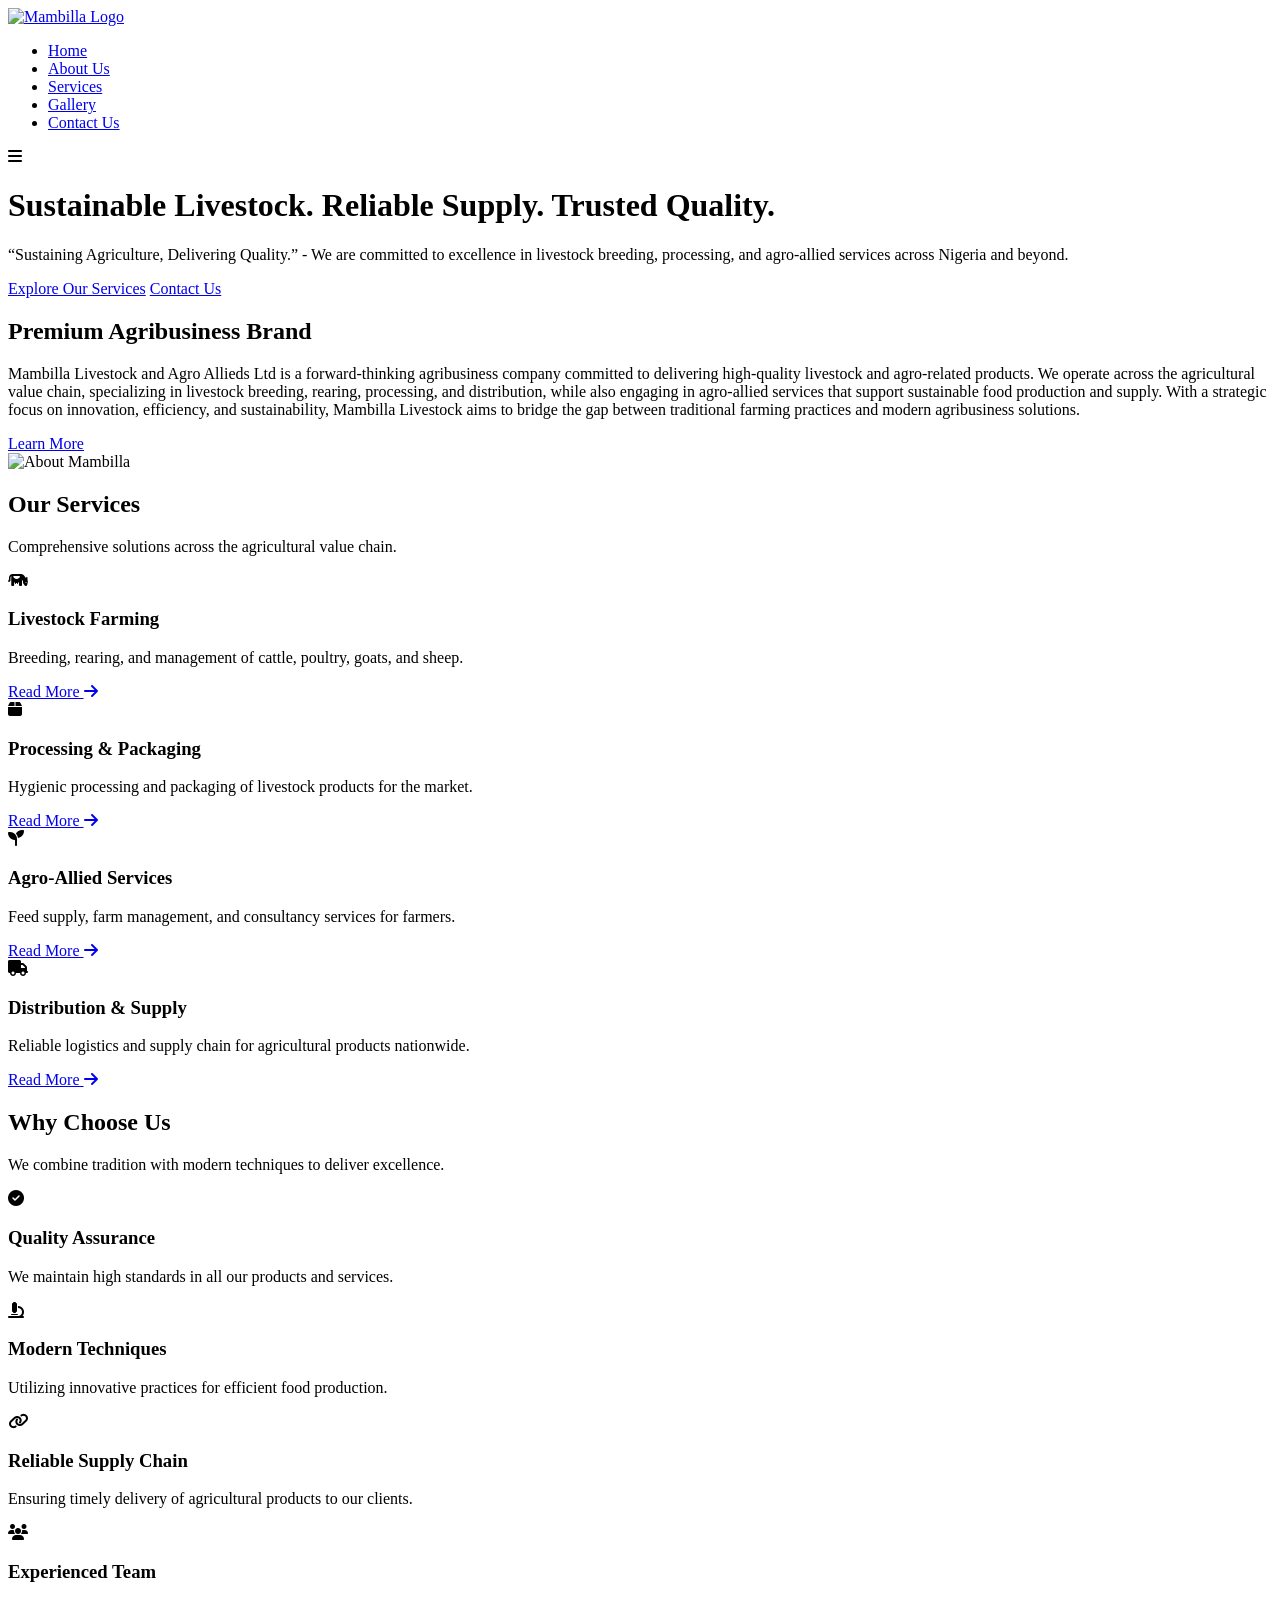
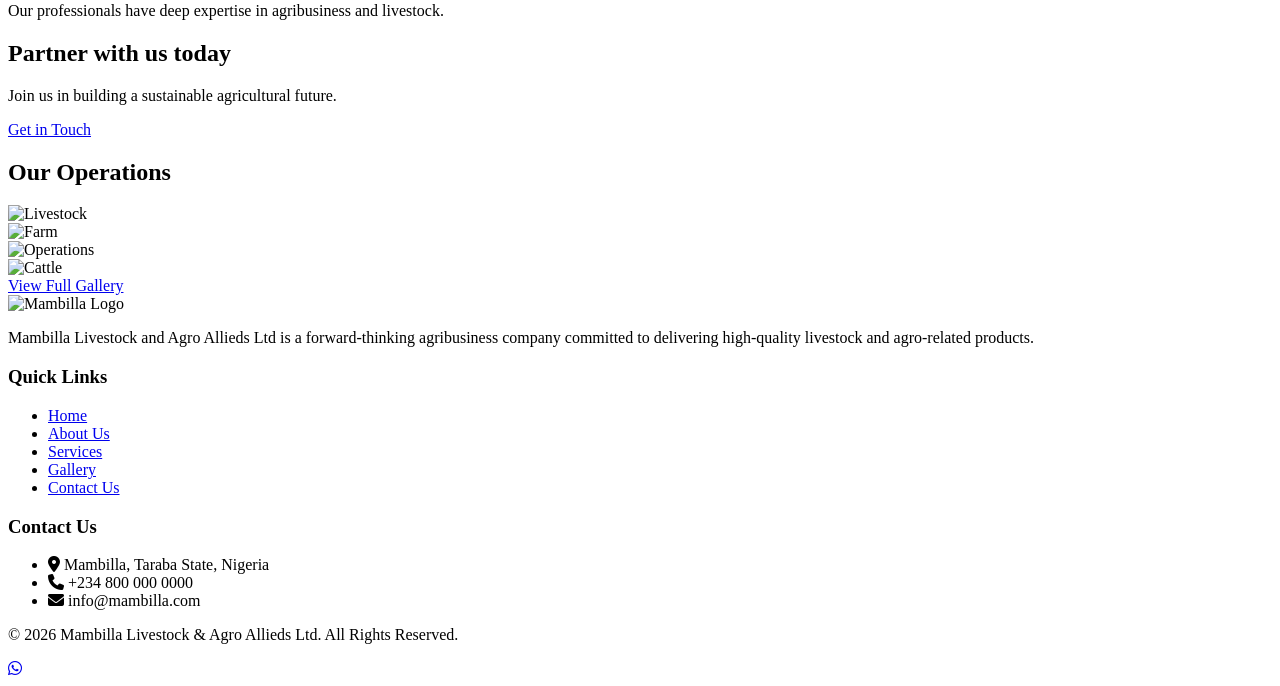
==== index.html @ 4de37ef5 "Add files via upload" ====
<!DOCTYPE html>
<html lang="en">
<head>
    <meta charset="UTF-8">
    <meta name="viewport" content="width=device-width, initial-scale=1.0">
    <title>Mambilla Livestock & Agro Allieds Ltd - Sustainable Livestock</title>
    <link rel="stylesheet" href="css/style.css">
    <link rel="preconnect" href="https://fonts.googleapis.com">
    <link rel="preconnect" href="https://fonts.gstatic.com" crossorigin>
    <link href="https://fonts.googleapis.com/css2?family=Montserrat:wght@700&family=Roboto:wght@400;700&display=swap" rel="stylesheet">
    <link rel="stylesheet" href="https://cdnjs.cloudflare.com/ajax/libs/font-awesome/6.5.1/css/all.min.css">
    <link rel="icon" type="image/jpeg" href="assets/images/logo.jpeg">
</head>
<body>

    <!-- Navbar -->
    <nav class="navbar">
        <div class="container">
            <a href="index.html" class="logo">
                <img src="assets/images/logo.jpeg" alt="Mambilla Logo">
            </a>
            <ul class="nav-links">
                <li><a href="index.html" class="active">Home</a></li>
                <li><a href="about.html">About Us</a></li>
                <li><a href="services.html">Services</a></li>
                <li><a href="gallery.html">Gallery</a></li>
                <li><a href="contact.html">Contact Us</a></li>
            </ul>
            <div class="menu-toggle">
                <i class="fas fa-bars"></i>
            </div>
        </div>
    </nav>

    <!-- Hero Section -->
    <header class="hero">
        <div class="container">
            <h1>Sustainable Livestock. Reliable Supply. Trusted Quality.</h1>
            <p>“Sustaining Agriculture, Delivering Quality.” - We are committed to excellence in livestock breeding, processing, and agro-allied services across Nigeria and beyond.</p>
            <div class="hero-btns">
                <a href="services.html" class="btn btn-primary">Explore Our Services</a>
                <a href="contact.html" class="btn btn-outline">Contact Us</a>
            </div>
        </div>
    </header>

    <!-- About Preview Section -->
    <section class="section about-preview">
        <div class="container">
            <div class="about-grid">
                <div class="about-text reveal reveal-left">
                    <h2>Premium Agribusiness Brand</h2>
                    <p>Mambilla Livestock and Agro Allieds Ltd is a forward-thinking agribusiness company committed to delivering high-quality livestock and agro-related products. We operate across the agricultural value chain, specializing in livestock breeding, rearing, processing, and distribution, while also engaging in agro-allied services that support sustainable food production and supply. With a strategic focus on innovation, efficiency, and sustainability, Mambilla Livestock aims to bridge the gap between traditional farming practices and modern agribusiness solutions.</p>
                    <a href="about.html" class="btn btn-primary">Learn More</a>
                </div>
                <div class="about-img reveal reveal-right">
                    <img src="assets/images/WhatsApp Image 2026-03-23 at 17.34.23.jpeg" alt="About Mambilla">
                </div>
            </div>
        </div>
    </section>

    <!-- Services Overview -->
    <section class="section services-overview bg-light">
        <div class="container">
            <div class="section-title text-center reveal reveal-up">
                <h2>Our Services</h2>
                <p>Comprehensive solutions across the agricultural value chain.</p>
            </div>
            <div class="services-grid">
                <div class="service-card reveal reveal-up">
                    <i class="fa-solid fa-cow"></i>
                    <h3>Livestock Farming</h3>
                    <p>Breeding, rearing, and management of cattle, poultry, goats, and sheep.</p>
                    <a href="services.html">Read More <i class="fa-solid fa-arrow-right"></i></a>
                </div>
                <div class="service-card reveal reveal-up">
                    <i class="fa-solid fa-box"></i>
                    <h3>Processing & Packaging</h3>
                    <p>Hygienic processing and packaging of livestock products for the market.</p>
                    <a href="services.html">Read More <i class="fa-solid fa-arrow-right"></i></a>
                </div>
                <div class="service-card reveal reveal-up">
                    <i class="fa-solid fa-seedling"></i>
                    <h3>Agro-Allied Services</h3>
                    <p>Feed supply, farm management, and consultancy services for farmers.</p>
                    <a href="services.html">Read More <i class="fa-solid fa-arrow-right"></i></a>
                </div>
                <div class="service-card reveal reveal-up">
                    <i class="fa-solid fa-truck"></i>
                    <h3>Distribution & Supply</h3>
                    <p>Reliable logistics and supply chain for agricultural products nationwide.</p>
                    <a href="services.html">Read More <i class="fa-solid fa-arrow-right"></i></a>
                </div>
            </div>
        </div>
    </section>

    <!-- Why Choose Us -->
    <section class="section why-choose-us">
        <div class="container">
            <div class="section-title text-center reveal reveal-up">
                <h2>Why Choose Us</h2>
                <p>We combine tradition with modern techniques to deliver excellence.</p>
            </div>
            <div class="features-grid">
                <div class="feature-item reveal reveal-up">
                    <div class="feature-icon"><i class="fas fa-check-circle"></i></div>
                    <h3>Quality Assurance</h3>
                    <p>We maintain high standards in all our products and services.</p>
                </div>
                <div class="feature-item reveal reveal-up">
                    <div class="feature-icon"><i class="fas fa-microscope"></i></div>
                    <h3>Modern Techniques</h3>
                    <p>Utilizing innovative practices for efficient food production.</p>
                </div>
                <div class="feature-item reveal reveal-up">
                    <div class="feature-icon"><i class="fas fa-link"></i></div>
                    <h3>Reliable Supply Chain</h3>
                    <p>Ensuring timely delivery of agricultural products to our clients.</p>
                </div>
                <div class="feature-item reveal reveal-up">
                    <div class="feature-icon"><i class="fas fa-users"></i></div>
                    <h3>Experienced Team</h3>
                    <p>Our professionals have deep expertise in agribusiness and livestock.</p>
                </div>
            </div>
        </div>
    </section>

    <!-- Call-To-Action -->
    <section class="section cta reveal reveal-up">
        <div class="container text-center">
            <h2>Partner with us today</h2>
            <p>Join us in building a sustainable agricultural future.</p>
            <a href="contact.html" class="btn btn-primary">Get in Touch</a>
        </div>
    </section>

    <!-- Gallery Preview -->
    <section class="section gallery-preview">
        <div class="container">
            <div class="section-title text-center reveal reveal-up">
                <h2>Our Operations</h2>
            </div>
            <div class="gallery-grid-detailed">
                <div class="gallery-item reveal reveal-up">
                    <img src="assets/images/WhatsApp Image 2026-03-23 at 17.34.23 (1).jpeg" alt="Livestock">
                </div>
                <div class="gallery-item reveal reveal-up">
                    <img src="assets/images/WhatsApp Image 2026-03-23 at 17.34.24.jpeg" alt="Farm">
                </div>
                <div class="gallery-item reveal reveal-up">
                    <img src="assets/images/WhatsApp Image 2026-03-23 at 17.34.25 (1).jpeg" alt="Operations">
                </div>
                <div class="gallery-item reveal reveal-up">
                    <img src="assets/images/WhatsApp Image 2026-03-23 at 17.34.25 (2).jpeg" alt="Cattle">
                </div>
            </div>
            <div class="text-center mt-4">
                <a href="gallery.html" class="btn btn-outline">View Full Gallery</a>
            </div>
        </div>
    </section>

    <!-- Footer -->
    <footer>
        <div class="container">
            <div class="footer-content">
                <div class="footer-about">
                    <div class="footer-logo">
                        <img src="assets/images/logo.jpeg" alt="Mambilla Logo">
                    </div>
                    <p>Mambilla Livestock and Agro Allieds Ltd is a forward-thinking agribusiness company committed to delivering high-quality livestock and agro-related products.</p>
                </div>
                <div class="footer-links">
                    <h3>Quick Links</h3>
                    <ul>
                        <li><a href="index.html">Home</a></li>
                        <li><a href="about.html">About Us</a></li>
                        <li><a href="services.html">Services</a></li>
                        <li><a href="gallery.html">Gallery</a></li>
                        <li><a href="contact.html">Contact Us</a></li>
                    </ul>
                </div>
                <div class="footer-links">
                    <h3>Contact Us</h3>
                    <ul>
                        <li><i class="fas fa-map-marker-alt"></i> Mambilla, Taraba State, Nigeria</li>
                        <li><i class="fas fa-phone"></i> +234 800 000 0000</li>
                        <li><i class="fas fa-envelope"></i> info@mambilla.com</li>
                    </ul>
                </div>
            </div>
            <div class="footer-bottom">
                <p>&copy; 2026 Mambilla Livestock & Agro Allieds Ltd. All Rights Reserved.</p>
            </div>
        </div>
    </footer>

    <!-- WhatsApp Button -->
    <a href="https://wa.me/2348000000000" class="whatsapp-btn" target="_blank">
        <i class="fab fa-whatsapp"></i>
    </a>

    <script src="js/script.js"></script>
</body>
</html>
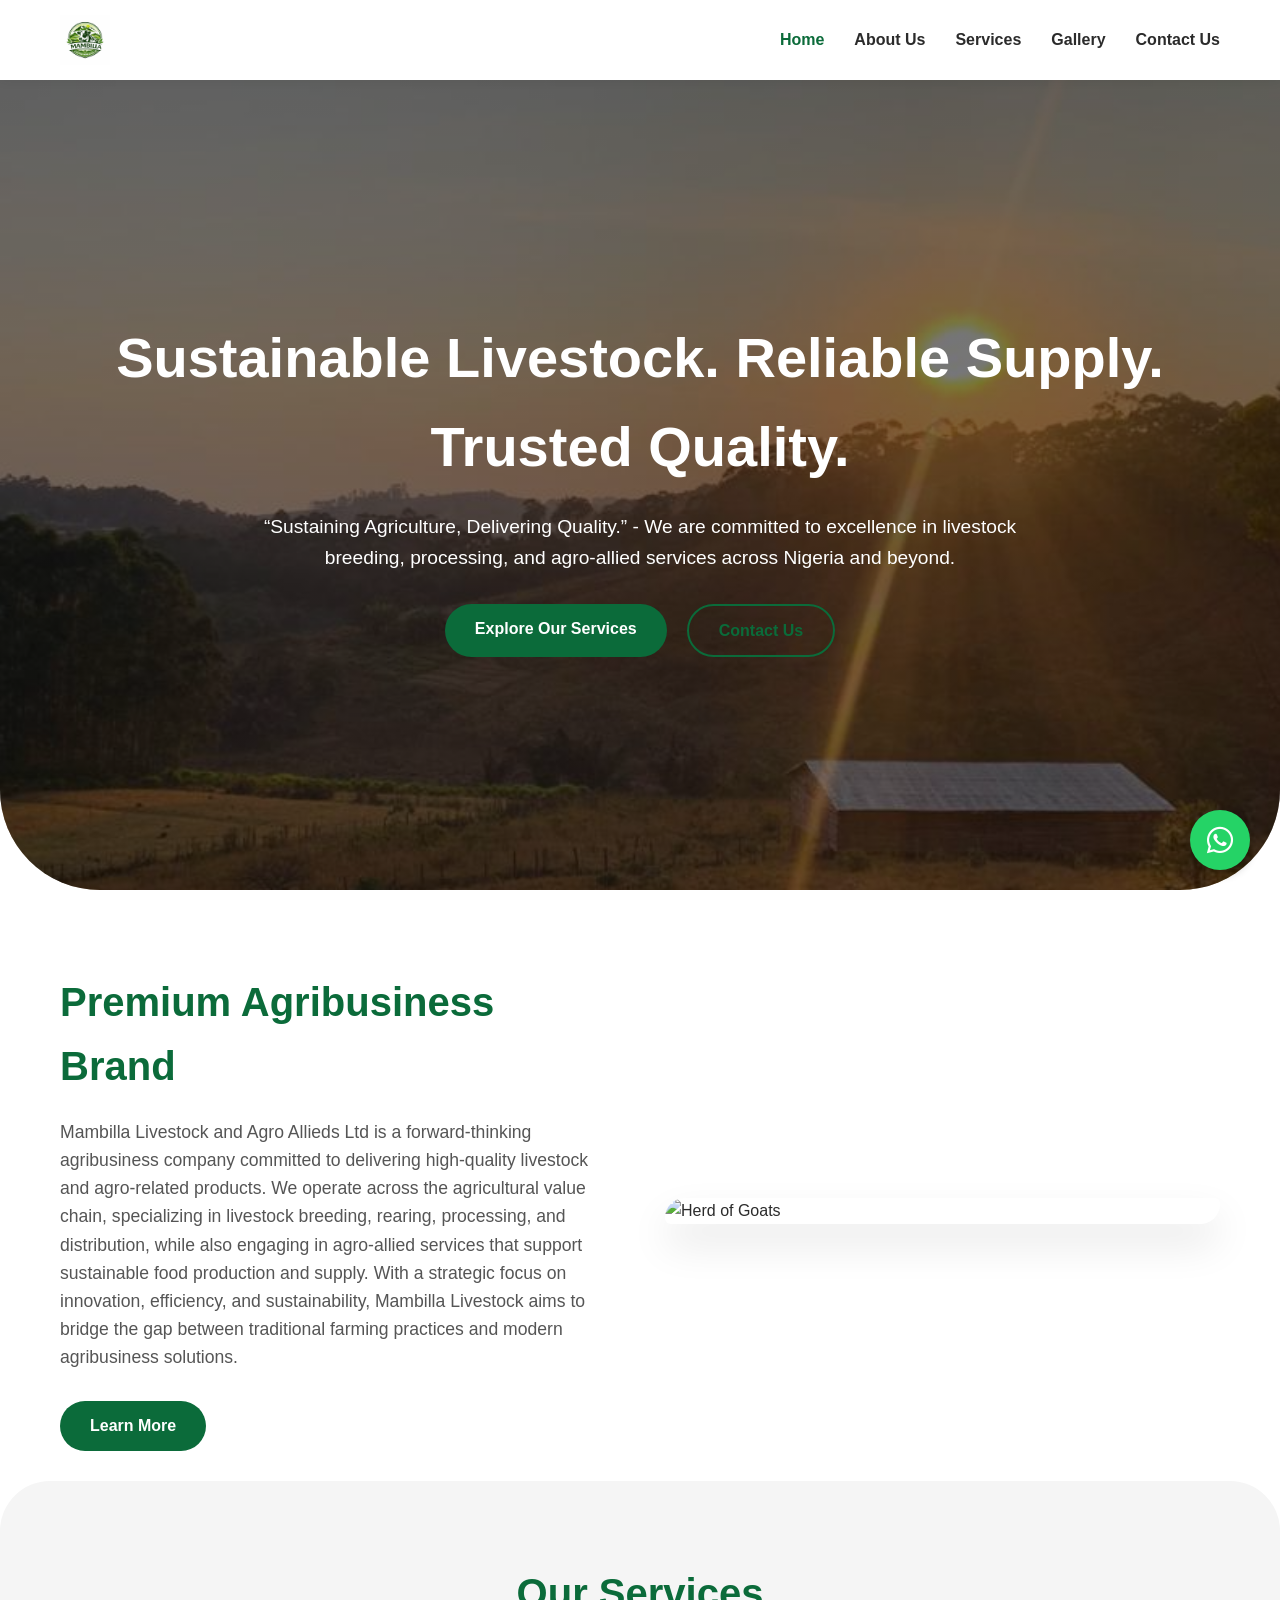
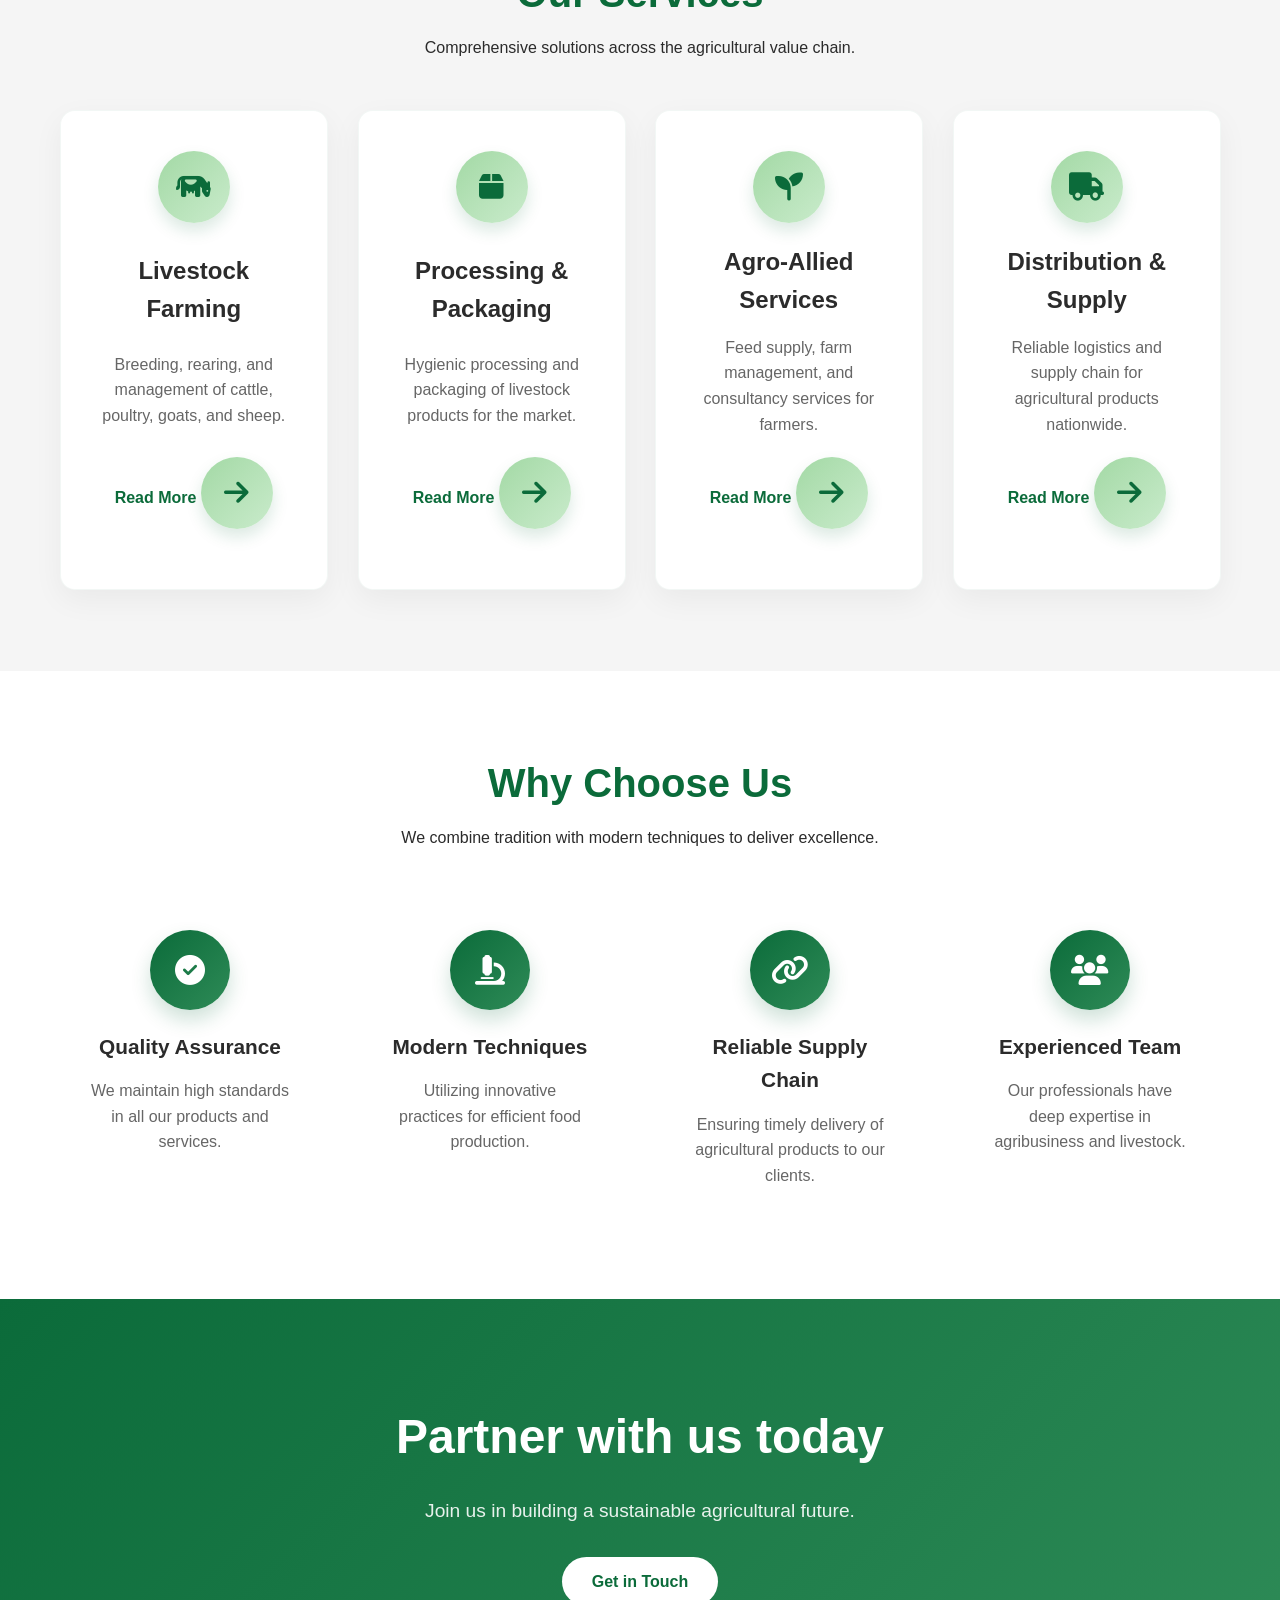
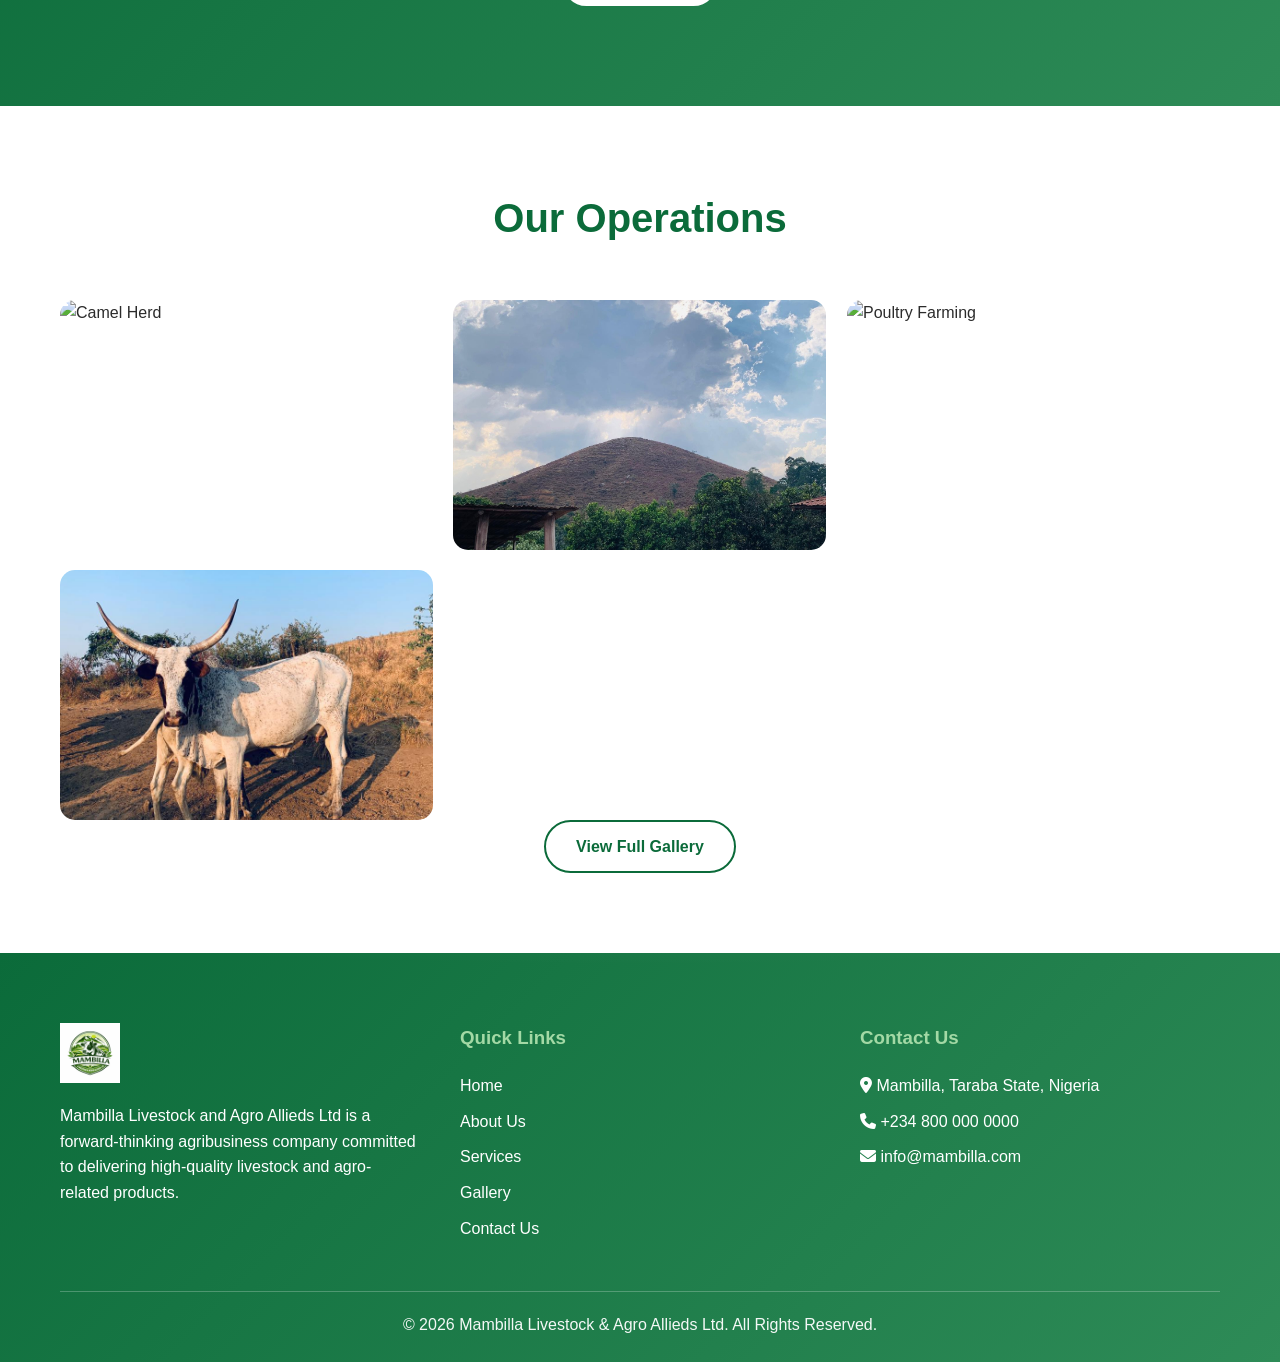
==== commit ba0aafe1: "feat(assets): update images and expand services content - Add new local image assets for gallery and" ====
--- a/index.html
+++ b/index.html
@@ -54,7 +54,7 @@
                     <a href="about.html" class="btn btn-primary">Learn More</a>
                 </div>
                 <div class="about-img reveal reveal-right">
-                    <img src="assets/images/WhatsApp Image 2026-03-23 at 17.34.23.jpeg" alt="About Mambilla">
+                    <img src="https://upload.wikimedia.org/wikipedia/commons/a/a9/Herd_Of_Goats.jpg" alt="Herd of Goats">
                 </div>
             </div>
         </div>
@@ -145,16 +145,16 @@
             </div>
             <div class="gallery-grid-detailed">
                 <div class="gallery-item reveal reveal-up">
-                    <img src="assets/images/WhatsApp Image 2026-03-23 at 17.34.23 (1).jpeg" alt="Livestock">
-                </div>
-                <div class="gallery-item reveal reveal-up">
-                    <img src="assets/images/WhatsApp Image 2026-03-23 at 17.34.24.jpeg" alt="Farm">
-                </div>
-                <div class="gallery-item reveal reveal-up">
-                    <img src="assets/images/WhatsApp Image 2026-03-23 at 17.34.25 (1).jpeg" alt="Operations">
-                </div>
-                <div class="gallery-item reveal reveal-up">
-                    <img src="assets/images/WhatsApp Image 2026-03-23 at 17.34.25 (2).jpeg" alt="Cattle">
+                    <img src="https://upload.wikimedia.org/wikipedia/commons/0/04/Camel_herds_in_Iraq%27s_Samawa_desert.jpg" alt="Camel Herd">
+                </div>
+                <div class="gallery-item reveal reveal-up">
+                    <img src="assets/images/photo_2026-05-03_19-22-50.jpg" alt="Farm Landscape">
+                </div>
+                <div class="gallery-item reveal reveal-up">
+                    <img src="https://upload.wikimedia.org/wikipedia/commons/b/bb/Chickens_in_tractor_organic_farm.jpg" alt="Poultry Farming">
+                </div>
+                <div class="gallery-item reveal reveal-up">
+                    <img src="assets/images/WhatsApp Image 2026-03-23 at 17.34.25 (1).jpeg" alt="Cattle">
                 </div>
             </div>
             <div class="text-center mt-4">
--- a/css/style.css
+++ b/css/style.css
@@ -0,0 +1,1027 @@
+:root {
+    /* Brand Colors */
+    --primary-color: #0B6B3A;
+    --secondary-color: #2E8B57;
+    --accent-color: #A3D9A5;
+    --background-color: #FFFFFF;
+    --text-color: #2B2B2B;
+    --light-grey: #F5F5F5;
+    --white: #FFFFFF;
+
+    /* Fonts */
+    --heading-font: 'Montserrat', sans-serif;
+    --body-font: 'Roboto', sans-serif;
+
+    /* Spacing & Transitions */
+    --section-padding: 80px 0;
+    --border-radius: 15px;
+    --transition-speed: 0.3s;
+    --box-shadow: 0 4px 15px rgba(0, 0, 0, 0.1);
+}
+
+* {
+    margin: 0;
+    padding: 0;
+    box-sizing: border-box;
+}
+
+html {
+    scroll-behavior: smooth;
+}
+
+body {
+    font-family: var(--body-font);
+    color: var(--text-color);
+    line-height: 1.6;
+    background-color: var(--background-color);
+    animation: fadeIn 1s ease-in;
+}
+
+@keyframes fadeIn {
+    from { opacity: 0; }
+    to { opacity: 1; }
+}
+
+h1, h2, h3, h4, h5, h6 {
+    font-family: var(--heading-font);
+    font-weight: 700;
+}
+
+a {
+    text-decoration: none;
+    color: inherit;
+    transition: var(--transition-speed);
+}
+
+ul {
+    list-style: none;
+}
+
+img {
+    max-width: 100%;
+    height: auto;
+    display: block;
+}
+
+.container {
+    max-width: 1200px;
+    margin: 0 auto;
+    padding: 0 20px;
+}
+
+.section {
+    padding: var(--section-padding);
+}
+
+.btn {
+    display: inline-block;
+    padding: 12px 30px;
+    border-radius: 30px;
+    font-weight: 600;
+    cursor: pointer;
+    transition: var(--transition-speed);
+    text-align: center;
+    border: none;
+}
+
+.btn-primary {
+    background-color: var(--primary-color);
+    color: var(--white);
+}
+
+.btn-primary:hover {
+    background-color: var(--secondary-color);
+    transform: translateY(-2px);
+    box-shadow: 0 5px 15px rgba(11, 107, 58, 0.3);
+}
+
+.btn-outline {
+    border: 2px solid var(--primary-color);
+    color: var(--primary-color);
+    background: transparent;
+}
+
+.btn-outline:hover {
+    background-color: var(--primary-color);
+    color: var(--white);
+}
+
+.text-center {
+    text-align: center;
+}
+
+/* Navbar */
+.navbar {
+    position: sticky;
+    top: 0;
+    z-index: 1000;
+    background: rgba(255, 255, 255, 0.95);
+    backdrop-filter: blur(10px);
+    box-shadow: 0 2px 10px rgba(0, 0, 0, 0.05);
+    padding: 15px 0;
+    animation: navDrop 0.7s ease-out both;
+}
+
+.navbar .container {
+    display: flex;
+    justify-content: space-between;
+    align-items: center;
+    position: relative;
+}
+
+.logo img {
+    height: 50px;
+    animation: fadeInLeft 0.8s ease-out 0.1s both;
+}
+
+.nav-links {
+    display: flex;
+    gap: 30px;
+}
+
+.nav-links li {
+    opacity: 0;
+    transform: translateY(-10px);
+    animation: fadeInUp 0.7s ease-out forwards;
+}
+
+.nav-links li:nth-child(1) { animation-delay: 0.2s; }
+.nav-links li:nth-child(2) { animation-delay: 0.3s; }
+.nav-links li:nth-child(3) { animation-delay: 0.4s; }
+.nav-links li:nth-child(4) { animation-delay: 0.5s; }
+.nav-links li:nth-child(5) { animation-delay: 0.6s; }
+
+.nav-links li a {
+    font-weight: 600;
+    color: var(--text-color);
+}
+
+.nav-links li a:hover,
+.nav-links li a.active {
+    color: var(--primary-color);
+}
+
+/* Hero Section */
+.hero {
+    height: 90vh;
+    display: flex;
+    align-items: center;
+    color: var(--white);
+    text-align: center;
+    border-bottom-left-radius: 100px;
+    border-bottom-right-radius: 100px;
+    overflow: hidden;
+    position: relative;
+}
+
+.hero::before {
+    content: "";
+    position: absolute;
+    inset: 0;
+    background-image: url('../assets/images/WhatsApp Image 2026-03-23 at 17.34.22.jpeg');
+    background-size: cover;
+    background-position: center;
+    transform: scale(1.08);
+    animation: kenBurns 18s ease-in-out infinite alternate;
+}
+
+.hero::after {
+    content: "";
+    position: absolute;
+    inset: 0;
+    background: linear-gradient(rgba(0,0,0,0.55), rgba(0,0,0,0.45));
+}
+
+.hero .container {
+    position: relative;
+    z-index: 1;
+}
+
+.hero h1 {
+    font-size: 3.5rem;
+    margin-bottom: 20px;
+}
+
+.hero p {
+    font-size: 1.2rem;
+    margin-bottom: 30px;
+    max-width: 800px;
+    margin-left: auto;
+    margin-right: auto;
+}
+
+.hero-btns {
+    display: flex;
+    gap: 20px;
+    justify-content: center;
+}
+
+/* Footer */
+footer {
+    background: linear-gradient(135deg, var(--primary-color), var(--secondary-color));
+    color: var(--white);
+    padding: 70px 0 24px;
+    position: relative;
+    overflow: hidden;
+}
+
+footer::before {
+    content: "";
+    position: absolute;
+    top: -60px;
+    left: -10%;
+    width: 120%;
+    height: 120px;
+    background: radial-gradient(100% 100% at 50% 0%, rgba(255,255,255,0.2) 0%, rgba(255,255,255,0) 60%);
+    opacity: 0.35;
+}
+
+.footer-content {
+    display: grid;
+    grid-template-columns: repeat(auto-fit, minmax(250px, 1fr));
+    gap: 40px;
+    margin-bottom: 40px;
+}
+
+.footer-logo img {
+    height: 60px;
+    margin-bottom: 20px;
+}
+
+.footer-links h3 {
+    margin-bottom: 20px;
+    color: var(--accent-color);
+}
+
+.footer-links ul li {
+    margin-bottom: 10px;
+}
+
+.footer-links ul li a:hover {
+    color: var(--white);
+    padding-left: 5px;
+}
+
+.footer-bottom {
+    text-align: center;
+    padding-top: 20px;
+    border-top: 1px solid rgba(255, 255, 255, 0.25);
+    opacity: 0.95;
+}
+
+/* About Preview Section */
+.about-grid {
+    display: grid;
+    grid-template-columns: 1fr 1fr;
+    gap: 50px;
+    align-items: center;
+}
+
+.about-text h2 {
+    font-size: 2.5rem;
+    color: var(--primary-color);
+    margin-bottom: 20px;
+}
+
+.about-text p {
+    margin-bottom: 30px;
+    font-size: 1.1rem;
+    color: #555;
+}
+
+.about-img img {
+    border-radius: 50px 15px 50px 15px;
+    box-shadow: 0 20px 40px rgba(0,0,0,0.1);
+    transition: var(--transition-speed);
+}
+
+.about-img img:hover {
+    transform: scale(1.02);
+}
+
+/* Services Overview */
+.bg-light {
+    background-color: var(--light-grey);
+    border-radius: 50px 50px 0 0;
+    margin-top: -50px;
+    position: relative;
+    z-index: 1;
+}
+
+.section-title {
+    margin-bottom: 50px;
+}
+
+.section-title h2 {
+    font-size: 2.5rem;
+    color: var(--primary-color);
+    margin-bottom: 10px;
+}
+
+.services-grid {
+    display: grid;
+    grid-template-columns: repeat(auto-fit, minmax(260px, 1fr));
+    gap: 30px;
+    align-items: stretch;
+}
+
+.service-card {
+    background: var(--white);
+    padding: 40px;
+    border-radius: var(--border-radius);
+    box-shadow: 0 10px 30px rgba(0, 0, 0, 0.05);
+    transition: var(--transition-speed);
+    text-align: center;
+    border: 1px solid rgba(11, 107, 58, 0.05);
+    position: relative;
+    overflow: hidden;
+    display: flex;
+    flex-direction: column;
+    align-items: center;
+    justify-content: space-between;
+    min-height: 280px;
+}
+
+.service-card::before {
+    content: '';
+    position: absolute;
+    top: 0;
+    left: 0;
+    width: 100%;
+    height: 4px;
+    background: linear-gradient(to right, var(--primary-color), var(--secondary-color));
+    opacity: 0;
+    transition: var(--transition-speed);
+}
+
+.service-card:hover::before {
+    opacity: 1;
+}
+
+.service-card:hover {
+    transform: translateY(-10px);
+    box-shadow: 0 20px 40px rgba(11, 107, 58, 0.1);
+}
+
+.service-card i {
+    width: 72px;
+    height: 72px;
+    display: inline-flex;
+    align-items: center;
+    justify-content: center;
+    background: linear-gradient(135deg, var(--accent-color), #c9ebcb);
+    color: var(--primary-color);
+    border-radius: 50%;
+    font-size: 28px;
+    margin-bottom: 20px;
+    box-shadow: 0 8px 16px rgba(11, 107, 58, 0.15);
+}
+
+.service-card h3 {
+    margin-bottom: 15px;
+    font-size: 1.5rem;
+}
+
+.service-card p {
+    color: #666;
+    margin-bottom: 20px;
+}
+
+.service-card a {
+    color: var(--primary-color);
+    font-weight: 600;
+}
+
+/* Why Choose Us */
+.features-grid {
+    display: grid;
+    grid-template-columns: repeat(auto-fit, minmax(250px, 1fr));
+    gap: 40px;
+}
+
+.feature-item {
+    text-align: center;
+    padding: 30px;
+}
+
+.feature-icon {
+    width: 80px;
+    height: 80px;
+    background: linear-gradient(135deg, var(--primary-color), var(--secondary-color));
+    color: var(--white);
+    border-radius: 50%;
+    display: flex;
+    align-items: center;
+    justify-content: center;
+    font-size: 30px;
+    margin: 0 auto 20px;
+    box-shadow: 0 10px 20px rgba(11, 107, 58, 0.2);
+}
+
+.feature-item h3 {
+    margin-bottom: 15px;
+    font-size: 1.3rem;
+}
+
+.feature-item p {
+    color: #666;
+}
+
+/* CTA */
+.cta {
+    background: linear-gradient(135deg, var(--primary-color), var(--secondary-color));
+    color: var(--white);
+    padding: 100px 0;
+    text-align: center;
+}
+
+.cta h2 {
+    font-size: 3rem;
+    margin-bottom: 20px;
+}
+
+.cta p {
+    font-size: 1.2rem;
+    margin-bottom: 30px;
+    opacity: 0.9;
+}
+
+.cta .btn-primary {
+    background-color: var(--white);
+    color: var(--primary-color);
+}
+
+.cta .btn-primary:hover {
+    background-color: var(--accent-color);
+    color: var(--primary-color);
+}
+
+/* Contact Page Detailed */
+.contact-grid {
+    display: grid;
+    grid-template-columns: 1fr 1fr;
+    gap: 60px;
+}
+
+.contact-info h2 {
+    font-size: 2.5rem;
+    color: var(--primary-color);
+    margin-bottom: 20px;
+}
+
+.contact-info p {
+    margin-bottom: 40px;
+    font-size: 1.1rem;
+}
+
+.info-item {
+    display: flex;
+    gap: 20px;
+    margin-bottom: 30px;
+    align-items: center;
+}
+
+.info-item i {
+    width: 50px;
+    height: 50px;
+    background: var(--accent-color);
+    color: var(--primary-color);
+    border-radius: 50%;
+    display: flex;
+    align-items: center;
+    justify-content: center;
+    font-size: 20px;
+}
+
+.info-item h3 {
+    font-size: 1.2rem;
+    color: var(--primary-color);
+    margin-bottom: 5px;
+}
+
+.social-links {
+    display: flex;
+    gap: 15px;
+    margin-top: 40px;
+}
+
+.social-links a {
+    width: 45px;
+    height: 45px;
+    background: var(--primary-color);
+    color: var(--white);
+    border-radius: 50%;
+    display: flex;
+    align-items: center;
+    justify-content: center;
+    transition: var(--transition-speed);
+}
+
+.social-links a:hover {
+    transform: translateY(-5px);
+    background: var(--secondary-color);
+}
+
+/* Contact Form */
+.contact-form-container {
+    background: var(--white);
+    padding: 50px;
+    border-radius: var(--border-radius);
+    box-shadow: var(--box-shadow);
+}
+
+.form-group {
+    margin-bottom: 20px;
+}
+
+.form-group label {
+    display: block;
+    margin-bottom: 8px;
+    font-weight: 600;
+}
+
+.form-group input,
+.form-group textarea {
+    width: 100%;
+    padding: 12px 15px;
+    border: 1px solid #ddd;
+    border-radius: 8px;
+    font-family: inherit;
+    transition: var(--transition-speed);
+}
+
+.form-group input:focus,
+.form-group textarea:focus {
+    outline: none;
+    border-color: var(--primary-color);
+    box-shadow: 0 0 5px rgba(11, 107, 58, 0.2);
+}
+
+.map-section {
+    line-height: 0;
+}
+
+@media (max-width: 768px) {
+    .contact-grid {
+        grid-template-columns: 1fr;
+    }
+    .contact-form-container {
+        padding: 30px;
+    }
+}
+.gallery-filters {
+    margin-bottom: 40px;
+}
+
+.filter-btn {
+    padding: 10px 25px;
+    margin: 5px;
+    border: 2px solid var(--primary-color);
+    background: transparent;
+    color: var(--primary-color);
+    font-weight: 600;
+    border-radius: 30px;
+    cursor: pointer;
+    transition: var(--transition-speed);
+}
+
+.filter-btn.active, .filter-btn:hover {
+    background: var(--primary-color);
+    color: var(--white);
+}
+
+.gallery-grid-detailed {
+    display: grid;
+    grid-template-columns: repeat(auto-fill, minmax(280px, 1fr));
+    gap: 20px;
+}
+
+.gallery-item {
+    position: relative;
+    overflow: hidden;
+    border-radius: var(--border-radius);
+    height: 250px;
+}
+
+.gallery-item img {
+    width: 100%;
+    height: 100%;
+    object-fit: cover;
+    transition: var(--transition-speed);
+    cursor: pointer;
+}
+
+.gallery-item:hover img {
+    transform: scale(1.1);
+}
+
+/* Lightbox */
+.lightbox {
+    display: none;
+    position: fixed;
+    z-index: 2000;
+    top: 0;
+    left: 0;
+    width: 100%;
+    height: 100%;
+    background: rgba(0, 0, 0, 0.9);
+    justify-content: center;
+    align-items: center;
+}
+
+.lightbox-content {
+    max-width: 90%;
+    max-height: 80%;
+    border-radius: var(--border-radius);
+}
+
+.close-lightbox {
+    position: absolute;
+    top: 30px;
+    right: 50px;
+    color: var(--white);
+    font-size: 50px;
+    font-weight: bold;
+    cursor: pointer;
+}
+
+/* Services Detailed Section */
+.service-detail-item {
+    display: grid;
+    grid-template-columns: 1fr 1fr;
+    gap: 60px;
+    align-items: center;
+    margin-bottom: 80px;
+}
+
+.service-detail-item.reverse {
+    direction: rtl;
+}
+
+.service-detail-item.reverse .service-detail-text {
+    direction: ltr;
+}
+
+.service-detail-img img {
+    border-radius: var(--border-radius);
+    box-shadow: var(--box-shadow);
+}
+
+.service-icon-label {
+    width: 60px;
+    height: 60px;
+    background: var(--accent-color);
+    color: var(--primary-color);
+    border-radius: 50%;
+    display: flex;
+    align-items: center;
+    justify-content: center;
+    font-size: 24px;
+    margin-bottom: 20px;
+}
+
+.service-detail-text h2 {
+    font-size: 2.5rem;
+    color: var(--primary-color);
+    margin-bottom: 20px;
+}
+
+.service-detail-text p {
+    margin-bottom: 20px;
+    font-size: 1.1rem;
+}
+
+.service-detail-text ul {
+    list-style: none;
+}
+
+.service-detail-text ul li {
+    margin-bottom: 10px;
+    font-weight: 500;
+}
+
+.service-detail-text ul li i {
+    color: var(--secondary-color);
+    margin-right: 10px;
+}
+
+@media (max-width: 768px) {
+    .service-detail-item,
+    .service-detail-item.reverse {
+        grid-template-columns: 1fr;
+        gap: 30px;
+        direction: ltr;
+    }
+}
+.page-header {
+    padding: 100px 0;
+    color: var(--white);
+    text-align: center;
+    border-bottom-left-radius: 80px;
+    border-bottom-right-radius: 80px;
+    position: relative;
+    overflow: hidden;
+}
+
+.page-header::before {
+    content: "";
+    position: absolute;
+    inset: 0;
+    background-image: url('../assets/images/WhatsApp Image 2026-03-23 at 17.34.25.jpeg');
+    background-size: cover;
+    background-position: center;
+    transform: scale(1.08);
+    animation: kenBurns 20s ease-in-out infinite alternate;
+}
+
+.page-header::after {
+    content: "";
+    position: absolute;
+    inset: 0;
+    background: linear-gradient(rgba(11, 107, 58, 0.82), rgba(11, 107, 58, 0.72));
+}
+
+.page-header .container {
+    position: relative;
+    z-index: 1;
+}
+
+.page-header h1 {
+    font-size: 3.5rem;
+    margin-bottom: 10px;
+}
+
+.page-header p {
+    font-size: 1.2rem;
+    opacity: 0.9;
+}
+
+/* Mission & Vision */
+.mv-grid {
+    display: grid;
+    grid-template-columns: 1fr 1fr;
+    gap: 40px;
+}
+
+.mv-card {
+    background: var(--white);
+    padding: 50px;
+    border-radius: var(--border-radius);
+    box-shadow: var(--box-shadow);
+    text-align: center;
+}
+
+.mv-card i {
+    font-size: 50px;
+    color: var(--primary-color);
+    margin-bottom: 20px;
+}
+
+.mv-card h2 {
+    margin-bottom: 20px;
+    color: var(--primary-color);
+}
+
+/* Core Values Section */
+.values-grid {
+    display: grid;
+    grid-template-columns: repeat(auto-fit, minmax(300px, 1fr));
+    gap: 30px;
+}
+
+.value-item {
+    background: var(--white);
+    padding: 30px;
+    border-radius: var(--border-radius);
+    box-shadow: var(--box-shadow);
+    text-align: center;
+    transition: var(--transition-speed);
+}
+
+.value-item:hover {
+    transform: translateY(-5px);
+    box-shadow: 0 10px 20px rgba(0,0,0,0.1);
+}
+
+.value-icon {
+    width: 60px;
+    height: 60px;
+    background: var(--accent-color);
+    color: var(--primary-color);
+    border-radius: 50%;
+    display: flex;
+    align-items: center;
+    justify-content: center;
+    font-size: 24px;
+    margin: 0 auto 20px;
+}
+
+.value-item h3 {
+    margin-bottom: 15px;
+    color: var(--primary-color);
+}
+
+@media (max-width: 768px) {
+    .mv-grid {
+        grid-template-columns: 1fr;
+    }
+    .page-header h1 {
+        font-size: 2.5rem;
+    }
+}
+/* Navbar sticky behavior */
+.navbar.scrolled {
+    padding: 10px 0;
+    background: rgba(255, 255, 255, 0.98);
+}
+
+.menu-toggle {
+    display: none;
+    font-size: 24px;
+    cursor: pointer;
+    color: var(--primary-color);
+}
+
+@media (max-width: 768px) {
+    .menu-toggle {
+        display: block;
+        opacity: 1;
+        transform: none;
+        animation: fadeInUp 0.7s ease-out 0.1s both;
+    }
+
+    .nav-links {
+        display: none;
+        position: absolute;
+        top: 100%;
+        left: 0;
+        width: 100%;
+        background: var(--white);
+        flex-direction: column;
+        gap: 0;
+        box-shadow: 0 10px 10px rgba(0,0,0,0.1);
+        padding: 20px 0;
+    }
+
+    .nav-links.active {
+        display: flex;
+    }
+
+    .nav-links li {
+        text-align: center;
+        padding: 15px 0;
+        opacity: 1;
+        transform: none;
+        animation: none;
+    }
+
+    .about-grid {
+        grid-template-columns: 1fr;
+        gap: 30px;
+        text-align: center;
+    }
+
+    .about-img {
+        order: -1;
+    }
+
+    .about-img img {
+        width: 100%;
+        height: 280px;
+        object-fit: cover;
+    }
+
+    .hero h1 {
+        font-size: 2rem;
+    }
+    .cta h2 {
+        font-size: 2rem;
+    }
+}
+
+/* WhatsApp Button */
+.whatsapp-btn {
+    position: fixed;
+    bottom: 30px;
+    right: 30px;
+    background-color: #25D366;
+    color: white;
+    width: 60px;
+    height: 60px;
+    border-radius: 50%;
+    display: flex;
+    align-items: center;
+    justify-content: center;
+    font-size: 30px;
+    box-shadow: 0 4px 10px rgba(0,0,0,0.3);
+    z-index: 1000;
+}
+
+.whatsapp-btn:hover {
+    transform: scale(1.1);
+}
+
+/* Animations */
+@keyframes fadeInUp {
+    from {
+        opacity: 0;
+        transform: translateY(30px);
+    }
+    to {
+        opacity: 1;
+        transform: translateY(0);
+    }
+}
+
+@keyframes fadeInLeft {
+    from {
+        opacity: 0;
+        transform: translateX(-30px);
+    }
+    to {
+        opacity: 1;
+        transform: translateX(0);
+    }
+}
+
+@keyframes fadeInRight {
+    from {
+        opacity: 0;
+        transform: translateX(30px);
+    }
+    to {
+        opacity: 1;
+        transform: translateX(0);
+    }
+}
+
+@keyframes scaleIn {
+    from {
+        opacity: 0;
+        transform: scale(0.9);
+    }
+    to {
+        opacity: 1;
+        transform: scale(1);
+    }
+}
+
+.reveal {
+    opacity: 0;
+    transition: all 0.8s ease-out;
+    will-change: transform, opacity;
+}
+
+.reveal.active {
+    opacity: 1;
+    transform: translate3d(0, 0, 0) !important;
+}
+
+.reveal-up { transform: translateY(50px); }
+.reveal-left { transform: translateX(-50px); }
+.reveal-right { transform: translateX(50px); }
+
+@keyframes navDrop {
+    from {
+        opacity: 0;
+        transform: translateY(-12px);
+    }
+    to {
+        opacity: 1;
+        transform: translateY(0);
+    }
+}
+
+@keyframes kenBurns {
+    from {
+        transform: scale(1.08) translate3d(-1%, -1%, 0);
+    }
+    to {
+        transform: scale(1.18) translate3d(1%, 1%, 0);
+    }
+}
+
+/* Hero Animation */
+.hero h1 {
+    animation: fadeInUp 1s ease-out forwards;
+}
+
+.hero p {
+    animation: fadeInUp 1s ease-out 0.3s forwards;
+    opacity: 0;
+}
+
+.hero-btns {
+    animation: fadeInUp 1s ease-out 0.6s forwards;
+    opacity: 0;
+}
+
+/* Page Header Animation */
+.page-header h1 {
+    animation: fadeInUp 1s ease-out forwards;
+}
+
+.page-header p {
+    animation: fadeInUp 1s ease-out 0.3s forwards;
+    opacity: 0;
+}
